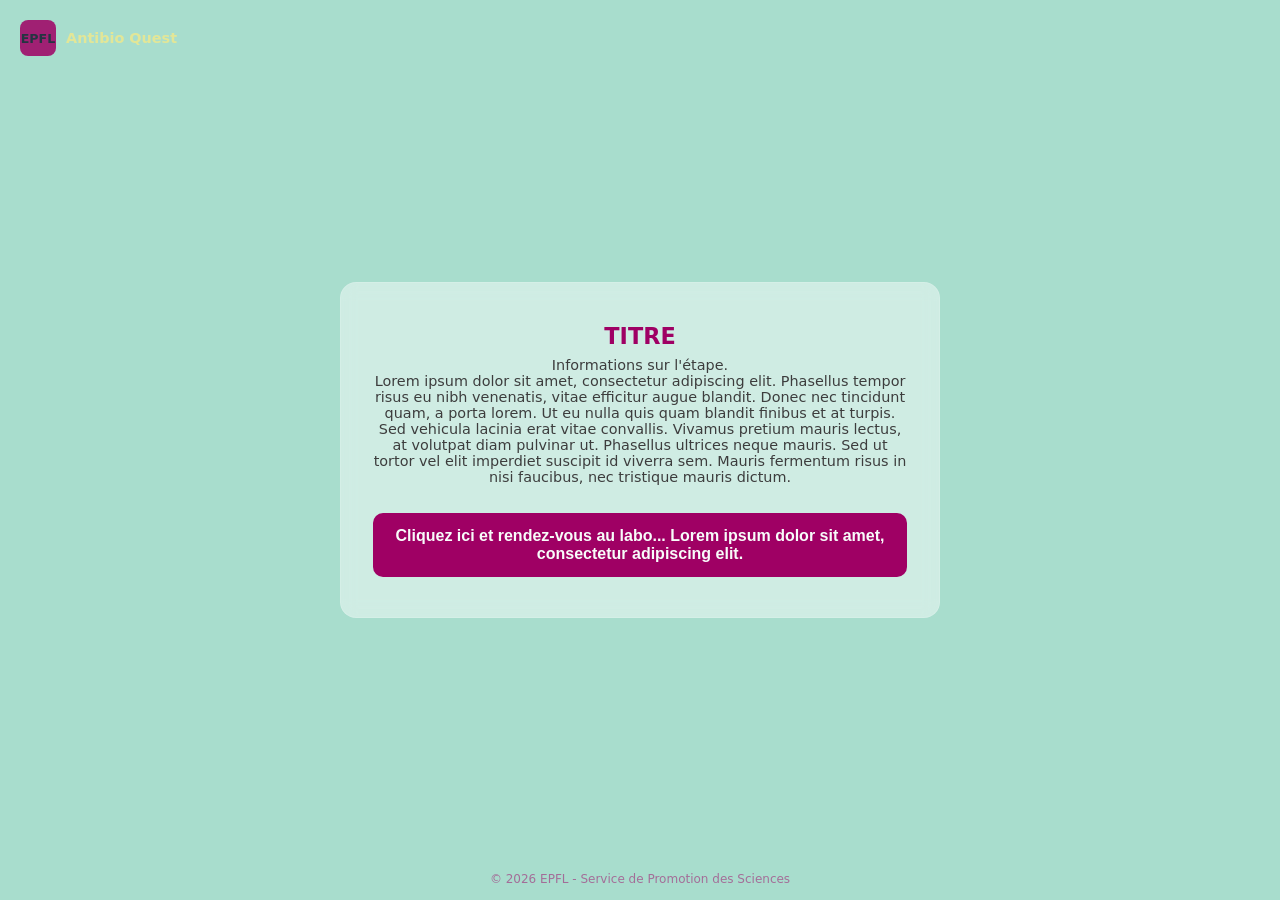
==== template_page_infos.html @ 6d20d791 "Create template_page_infos.html" ====
<!doctype html>
<html lang="fr">
  <head>
    <meta charset="UTF-8" />
    <meta name="viewport" content="width=device-width, initial-scale=1.0" />
    <title>Titre template</title>
    <style>
      * { box-sizing: border-box; margin: 0; padding: 0; }
      body {
        font-family: Inter, system-ui, sans-serif;
        min-height: 100vh;
        display: flex;
        align-items: center;
        justify-content: center;
        background: linear-gradient(135deg, #a8ddcd, #a8ddcd);
        color: #9f0064;
      }
      .card {
        background: rgba(255, 255, 255, 0.45);
        border: 1px solid rgba(255, 255, 255, 0.12);
        border-radius: 16px;
        padding: 40px 32px;
        width: min(600px, 90vw);
        text-align: center;
        backdrop-filter: blur(8px);
      }
      h1 { font-size: 1.4rem; margin-bottom: 8px; }
      p.sub { color: #3d3d3d; font-size: 0.9rem; margin-bottom: 28px; }
      button {
        width: 100%;
        padding: 14px;
        font-size: 1rem;
        font-weight: 600;
        border: none;
        border-radius: 10px;
        background: #9f0064;
        color: #f8fcfa;
        cursor: pointer;
        transition: background 0.2s;
      }
      button:hover { background: #df0448; }
      header.brand {
        position: absolute; top: 20px; left: 20px;
        display: flex; align-items: center; gap: 10px;
        font-weight: 600; font-size: 0.9rem; opacity: 0.85; color: #ede88e;
      }
      header.brand svg { width: 36px; height: 36px; }
      footer.copyright {
        position: absolute; bottom: 14px; left: 0; width: 100%;
        text-align: center; font-size: 0.75rem; opacity: 0.5; 
      }
    </style>
  </head>
  <body>
    <header class="brand">
      <svg viewBox="0 0 40 40" xmlns="http://www.w3.org/2000/svg" aria-hidden="true">
        <rect width="40" height="40" rx="9" fill="#9f0064"></rect>
        <text x="20" y="26" font-size="14" font-weight="700" text-anchor="middle" fill="#0f172a" font-family="Inter, system-ui, sans-serif">EPFL</text>
      </svg>
      <span>Antibio Quest</span>
    </header>
    <main class="card">
      <h1>TITRE</h1> <!-- template -->
      <p class="sub">Informations sur l'étape. <br> 
       Lorem ipsum dolor sit amet, consectetur adipiscing elit. Phasellus tempor risus eu nibh 
       venenatis, vitae efficitur augue blandit. Donec nec tincidunt quam, a porta lorem. Ut 
       eu nulla quis quam blandit finibus et at turpis. Sed vehicula lacinia erat vitae convallis. 
       Vivamus pretium mauris lectus, at volutpat diam pulvinar ut. Phasellus ultrices neque mauris. 
       Sed ut tortor vel elit imperdiet suscipit id viverra sem. Mauris fermentum risus in nisi 
       faucibus, nec tristique mauris dictum.  
      </p> <!-- template -->
      <div class="inputs" id="inputs"></div>
      <div class="msg" id="msg"></div>
      <a href="template_page_code.html" style="text-decoration:none"><button id="btn">
        Cliquez ici et rendez-vous au labo... Lorem ipsum dolor sit amet, consectetur adipiscing elit.</button></a> <!-- template -->
    </main>
    <footer class="copyright">© 2026 EPFL - Service de Promotion des Sciences</footer>
  </body>
</html>
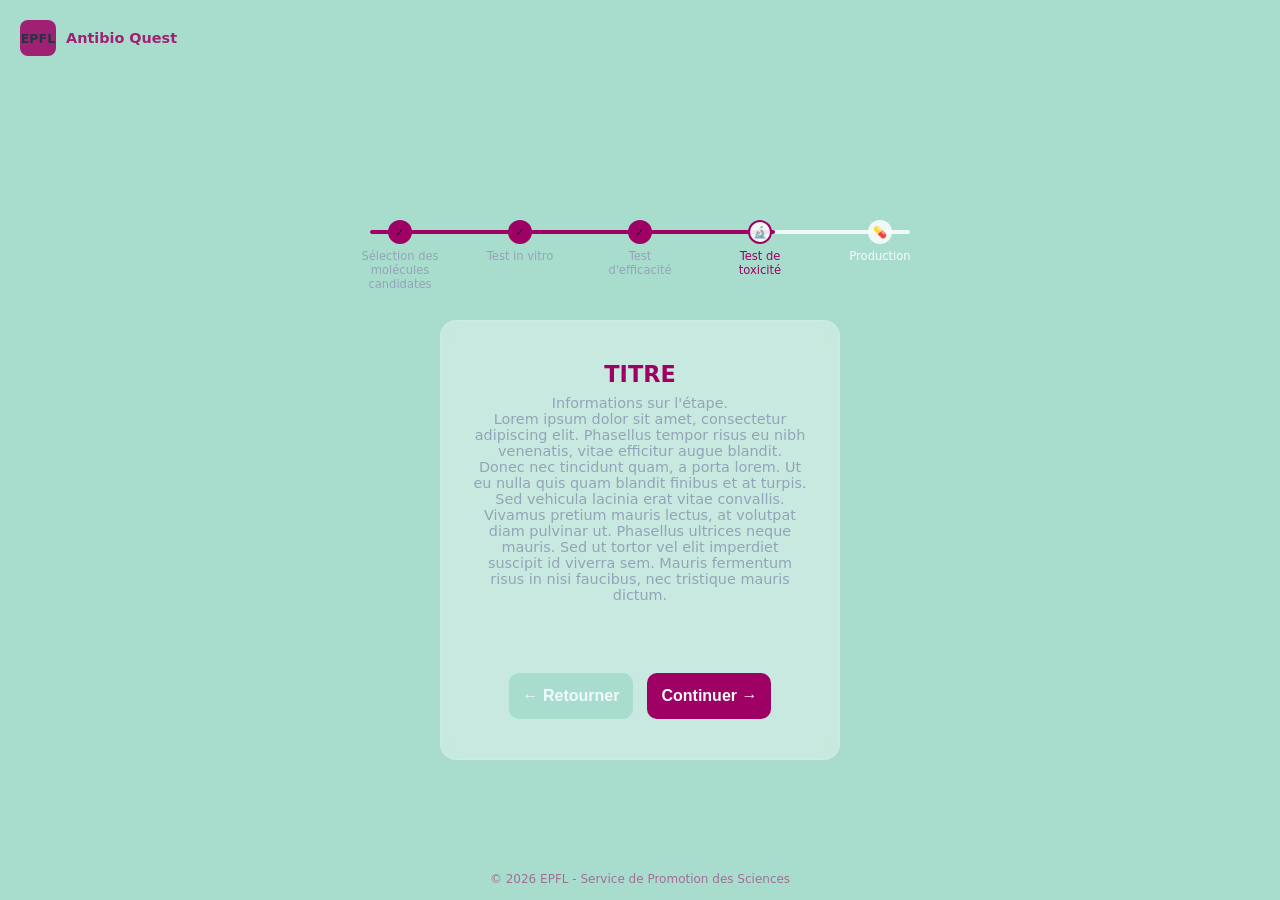
==== commit b7d8886f: "Update template_page_infos.html" ====
--- a/template_page_infos.html
+++ b/template_page_infos.html
@@ -4,53 +4,9 @@
     <meta charset="UTF-8" />
     <meta name="viewport" content="width=device-width, initial-scale=1.0" />
     <title>Titre template</title>
-    <style>
-      * { box-sizing: border-box; margin: 0; padding: 0; }
-      body {
-        font-family: Inter, system-ui, sans-serif;
-        min-height: 100vh;
-        display: flex;
-        align-items: center;
-        justify-content: center;
-        background: linear-gradient(135deg, #a8ddcd, #a8ddcd);
-        color: #9f0064;
-      }
-      .card {
-        background: rgba(255, 255, 255, 0.45);
-        border: 1px solid rgba(255, 255, 255, 0.12);
-        border-radius: 16px;
-        padding: 40px 32px;
-        width: min(600px, 90vw);
-        text-align: center;
-        backdrop-filter: blur(8px);
-      }
-      h1 { font-size: 1.4rem; margin-bottom: 8px; }
-      p.sub { color: #3d3d3d; font-size: 0.9rem; margin-bottom: 28px; }
-      button {
-        width: 100%;
-        padding: 14px;
-        font-size: 1rem;
-        font-weight: 600;
-        border: none;
-        border-radius: 10px;
-        background: #9f0064;
-        color: #f8fcfa;
-        cursor: pointer;
-        transition: background 0.2s;
-      }
-      button:hover { background: #df0448; }
-      header.brand {
-        position: absolute; top: 20px; left: 20px;
-        display: flex; align-items: center; gap: 10px;
-        font-weight: 600; font-size: 0.9rem; opacity: 0.85; color: #ede88e;
-      }
-      header.brand svg { width: 36px; height: 36px; }
-      footer.copyright {
-        position: absolute; bottom: 14px; left: 0; width: 100%;
-        text-align: center; font-size: 0.75rem; opacity: 0.5; 
-      }
-    </style>
+    <link rel="stylesheet" href="style.css">
   </head>
+  
   <body>
     <header class="brand">
       <svg viewBox="0 0 40 40" xmlns="http://www.w3.org/2000/svg" aria-hidden="true">
@@ -59,6 +15,10 @@
       </svg>
       <span>Antibio Quest</span>
     </header>
+
+    <!-- ===== Barre de progression ===== -->
+    <nav class="progression" id="progression" aria-label="Étapes"></nav>
+
     <main class="card">
       <h1>TITRE</h1> <!-- template -->
       <p class="sub">Informations sur l'étape. <br> 
@@ -71,9 +31,18 @@
       </p> <!-- template -->
       <div class="inputs" id="inputs"></div>
       <div class="msg" id="msg"></div>
-      <a href="template_page_code.html" style="text-decoration:none"><button id="btn">
-        Cliquez ici et rendez-vous au labo... Lorem ipsum dolor sit amet, consectetur adipiscing elit.</button></a> <!-- template -->
+      <div class="buttons">
+        <a href="index.html" style="text-decoration:none"><button class="arriere" id="btn-arriere">← Retourner</button></a>
+        <a href="template_page_code.html" style="text-decoration:none"><button class="avant" id="btn-avant">Continuer →</button></a> <!-- template -->
+      </div>
     </main>
     <footer class="copyright">© 2026 EPFL - Service de Promotion des Sciences</footer>
+
+<!-- ===== SCRIPTS - template ===== -->
+    <script>
+      var ETAPE_ACTUELLE = 4 ;           // ← 1 à N : etape sur barre de progression
+    </script>
+    <script src="script_barre-progression.js"></script>
+
   </body>
 </html>
--- a/style.css
+++ b/style.css
@@ -0,0 +1,164 @@
+
+/* =========================================
+   STRCTURE PRINCIPALE
+========================================= */
+* { box-sizing: border-box; margin: 0; padding: 0; }
+body {
+  font-family: Inter, system-ui, sans-serif;
+  min-height: 100vh;
+  display: flex;
+  flex-direction: column;
+  align-items: center;
+  justify-content: center;
+  background: linear-gradient(135deg, #a8ddcd, #a8ddcd);
+  color: #9f0064;
+}
+.card {
+  background: rgba(255, 255, 255, 0.36);
+  border: 1px solid rgba(255, 255, 255, 0.12);
+  border-radius: 16px;
+  padding: 40px 32px;
+  width: min(400px, 90vw);
+  text-align: center;
+  backdrop-filter: blur(8px);
+}
+
+header.brand {
+  position: absolute; top: 20px; left: 20px;
+  display: flex; align-items: center; gap: 10px;
+  font-weight: 600; font-size: 0.9rem; opacity: 0.85;
+}
+header.brand svg { width: 36px; height: 36px; }
+footer.copyright {
+  position: absolute; bottom: 14px; left: 0; width: 100%;
+  text-align: center; font-size: 0.75rem; opacity: 0.5;
+}
+
+/* =========================================
+   TEXTE
+========================================= */
+h1 { font-size: 1.4rem; margin-bottom: 8px; }
+p.sub { color: #94a3b8; font-size: 0.9rem; margin-bottom: 28px; }
+.hint { margin-top: 16px; font-size: 0.75rem; color: #64748b; }
+.msg { min-height: 22px; font-size: 0.85rem; margin-bottom: 8px; }
+.msg.error { color: #f87171; }
+
+/* =========================================
+   SAISIE CODE
+========================================= */
+.inputs {
+  display: flex;
+  gap: 8px;
+  justify-content: center;
+  margin-bottom: 12px;
+  flex-wrap: wrap;
+}
+input {
+  width: clamp(38px, calc((100% - 8px * 7) / 8), 56px);
+  height: 64px;
+  font-size: 1.8rem;
+  text-align: center;
+  border: 1px solid rgba(255, 255, 255, 0.2);
+  border-radius: 10px;
+  background: rgba(248, 252, 250, 1);
+  color: #9f0064;
+  outline: none;
+  transition: border-color 0.2s;
+}
+input:focus { border-color: #a8ddcd; }
+.msg { min-height: 22px; font-size: 0.85rem; margin-bottom: 8px; }
+.msg.error { color: #f87171; }
+.buttons {
+  display: flex;
+  gap: 14px;
+  justify-content: center;
+} 
+
+/* =========================================
+   BOUTONS
+========================================= */
+button {
+  flex: 1;
+  padding: 14px;
+  font-size: 1rem;
+  font-weight: 600;
+  border: none;
+  border-radius: 10px;
+  cursor: pointer;
+  transition: background 0.2s, transform 0.15s;
+}
+button:hover { transform: scale(1.03); }
+.arriere { background: rgba(168, 221, 205, 1); color: #f0f9ff; }
+.arriere:hover { background: rgba(255, 255, 255, 0.24); }
+.avant { background: #9f0064; color: #f8fcfa; }
+.avant:hover { background: #df0448; }
+
+/* =========================================
+   BARRE DE PROGRESSION
+========================================= */
+
+.progression {
+  width: min(600px, 92vw);
+  margin: 90px 0 28px;
+  text-align: center;
+}
+.piste {
+  position: relative;
+  height: 4px;
+  border-radius: 2px;
+  background: rgba(248, 252, 250, 0.9);
+  margin: 0 30px;
+}
+.piste .rempli {
+  position: absolute;
+  top: 0; left: 0;
+  height: 100%;
+  border-radius: 2px;
+  background: var(--couleur-remplie, #9f0064);
+  transition: width 0.4s ease;
+}
+.etapes {
+  display: flex;
+  justify-content: space-between;
+  margin-top: -14px;
+}
+.etape {
+  flex: 1;
+  display: flex;
+  flex-direction: column;
+  align-items: center;
+  gap: 6px;
+  position: relative;
+}
+.etape .pastille {
+  width: 24px;
+  height: 24px;
+  border-radius: 50%;
+  background: rgba(248, 252, 250, 0.9);
+  border: 2px solid transparent;
+  display: flex;
+  align-items: center;
+  justify-content: center;
+  font-size: 0.7rem;
+  color: #94a3b8;
+}
+.etape.faite .pastille {
+  background: var(--couleur-remplie, #9f0064);
+  color: #0f172a;
+  font-weight: 700;
+}
+.etape.encours .pastille {
+  background: rgba(248, 252, 250, 0.9);
+  border-color: var(--couleur-remplie, #9f0064);
+  color: #9f0064;
+  font-weight: 700;
+}
+.etape .libelle {
+  font-size: 0.72rem;
+  color: #f8fcfa;
+  max-width: 80px;
+  line-height: 1.2;
+}
+.etape.faite .libelle { color: #94a3b8; } 
+.etape.encours .libelle { color: var(--couleur-remplie, #9f0064); }
+
